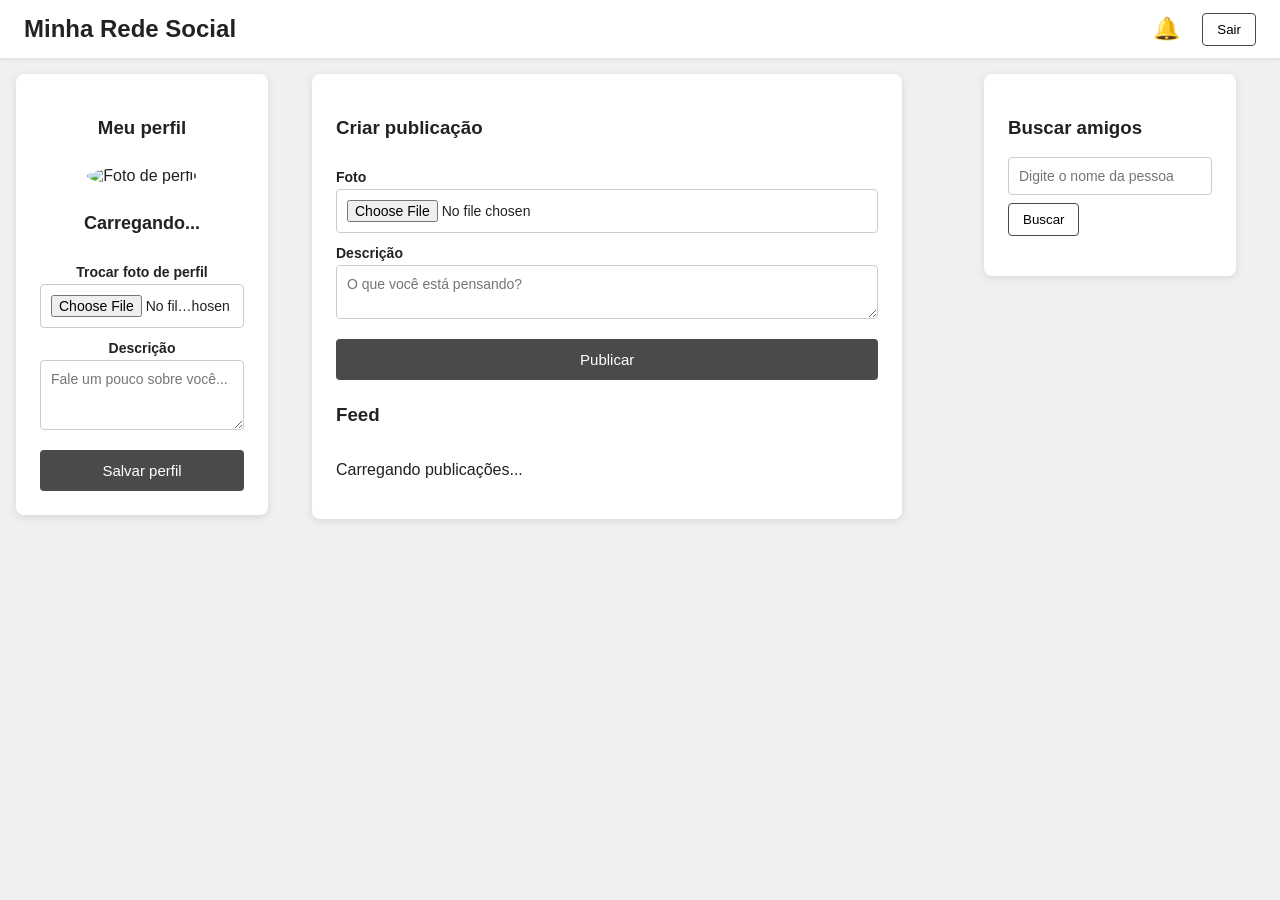
==== home.html @ ee2719d6 "Initial commit" ====
<!DOCTYPE html>
<html lang="pt-br">
<head>
  <meta charset="UTF-8">
  <meta name="viewport" content="width=device-width, initial-scale=1.0">
  <title>Início | Minha Rede Social</title>
  <link rel="stylesheet" href="css/style.css">
</head>
<body>

  <header class="cabecalho">
    <h2 class="logo">Minha Rede Social</h2>

    <div class="area-direita-cabecalho">
      <div class="notificacoes-wrapper">
        <button id="btn-notificacoes" class="botao-sino" title="Solicitações de amizade">
          🔔
          <span id="contador-notificacoes" class="contador-notificacoes" hidden>0</span>
        </button>

        <div id="painel-notificacoes" class="painel-notificacoes" hidden>
          <h4>Solicitações de amizade</h4>
          <div id="lista-notificacoes">
            <p class="texto-vazio">Nenhuma solicitação pendente.</p>
          </div>
        </div>
      </div>

      <button id="btn-sair" class="botao-secundario">Sair</button>
    </div>
  </header>

  <main class="conteudo-principal">

    <!-- COLUNA ESQUERDA: PERFIL -->
    <section class="cartao perfil">
      <h3>Meu perfil</h3>

      <img id="foto-perfil-atual" class="foto-perfil" src="https://via.placeholder.com/120?text=Foto" alt="Foto de perfil">

      <p id="nome-perfil" class="nome-perfil">Carregando...</p>

      <form id="form-perfil">
        <label for="input-foto-perfil">Trocar foto de perfil</label>
        <input type="file" id="input-foto-perfil" accept="image/*">

        <label for="descricao-perfil">Descrição</label>
        <textarea id="descricao-perfil" rows="3" placeholder="Fale um pouco sobre você..."></textarea>

        <button type="submit" class="botao-primario">Salvar perfil</button>
      </form>
      <p id="mensagem-perfil" class="mensagem-sucesso" hidden></p>
    </section>

    <!-- COLUNA CENTRAL: POSTS -->
    <section class="cartao area-posts">
      <h3>Criar publicação</h3>
      <form id="form-post">
        <label for="input-foto-post">Foto</label>
        <input type="file" id="input-foto-post" accept="image/*" required>

        <label for="descricao-post">Descrição</label>
        <textarea id="descricao-post" rows="2" placeholder="O que você está pensando?" required></textarea>

        <button type="submit" class="botao-primario">Publicar</button>
      </form>

      <h3>Feed</h3>
      <div id="lista-posts" class="lista-posts">
        <p>Carregando publicações...</p>
      </div>
    </section>

    <!-- COLUNA DIREITA: BUSCA DE AMIGOS -->
    <section class="cartao busca-amigos">
      <h3>Buscar amigos</h3>
      <input type="text" id="input-busca" placeholder="Digite o nome da pessoa">
      <button id="btn-buscar" class="botao-secundario">Buscar</button>

      <div id="resultado-busca" class="resultado-busca"></div>
    </section>

  </main>

  <script src="https://cdn.jsdelivr.net/npm/@supabase/supabase-js@2"></script>
  <script src="js/supabaseClient.js"></script>
  <script src="js/home.js"></script>
</body>
</html>
---- css/style.css ----
* {
  box-sizing: border-box;
  font-family: Arial, Helvetica, sans-serif;
}

body {
  margin: 0;
  background-color: #f0f0f0;
  color: #222;
}

/* ---------- TELAS DE LOGIN / CADASTRO ---------- */

.tela-centralizada {
  min-height: 100vh;
  display: flex;
  align-items: center;
  justify-content: center;
  padding: 16px;
}

.cartao {
  background: #fff;
  border-radius: 8px;
  box-shadow: 0 2px 8px rgba(0, 0, 0, 0.1);
  padding: 24px;
  width: 100%;
  max-width: 90%;
  /*max-width: 380px;*/
}

.cartao h1 {
  margin-top: 0;
  text-align: center;
}

form {
  display: flex;
  flex-direction: column;
}

label {
  margin-top: 12px;
  margin-bottom: 4px;
  font-size: 14px;
  font-weight: bold;
}

input, textarea {
  padding: 10px;
  border: 1px solid #ccc;
  border-radius: 4px;
  font-size: 14px;
}

.botao-primario {
  margin-top: 20px;
  padding: 12px;
  border: none;
  border-radius: 4px;
  background-color: #4a4a4a;
  color: #fff;
  font-size: 15px;
  cursor: pointer;
}

.botao-primario:hover {
  opacity: 0.9;
}

.botao-secundario {
  padding: 8px 14px;
  border: 1px solid #4a4a4a;
  border-radius: 4px;
  background-color: transparent;
  cursor: pointer;
}

.texto-secundario {
  text-align: center;
  margin-top: 16px;
  font-size: 14px;
}

.mensagem-erro {
  background: #fdecea;
  color: #b3261e;
  padding: 10px;
  border-radius: 4px;
  font-size: 14px;
  line-height: 1.4;
}

.mensagem-sucesso {
  background: #e6f4ea;
  color: #1e7b34;
  padding: 10px;
  border-radius: 4px;
  font-size: 14px;
  line-height: 1.4;
}

/* ---------- TELA PRINCIPAL (HOME) ---------- */

.cabecalho {
  display: flex;
  justify-content: space-between;
  align-items: center;
  background: #fff;
  padding: 12px 24px;
  box-shadow: 0 1px 4px rgba(0, 0, 0, 0.1);
}

.logo {
  margin: 0;
}

.area-direita-cabecalho {
  display: flex;
  align-items: center;
  gap: 16px;
}

.notificacoes-wrapper {
  position: relative;
}

.botao-sino {
  position: relative;
  background: transparent;
  border: none;
  font-size: 22px;
  cursor: pointer;
  padding: 4px 6px;
}

.contador-notificacoes {
  position: absolute;
  top: -2px;
  right: -2px;
  background: #d93025;
  color: #fff;
  border-radius: 50%;
  font-size: 11px;
  font-weight: bold;
  min-width: 18px;
  height: 18px;
  display: flex;
  align-items: center;
  justify-content: center;
  padding: 0 4px;
}

.contador-notificacoes[hidden]{
  display:none;
}

.painel-notificacoes {
  position: absolute;
  top: 36px;
  right: 0;
  width: 300px;
  max-height: 360px;
  overflow-y: auto;
  background: #fff;
  border-radius: 8px;
  box-shadow: 0 4px 14px rgba(0, 0, 0, 0.15);
  padding: 14px;
  z-index: 20;
}

.painel-notificacoes h4 {
  margin: 0 0 10px 0;
}

.texto-vazio {
  font-size: 13px;
  color: #777;
}

.item-notificacao {
  border-bottom: 1px solid #eee;
  padding: 8px 0;
}

.item-notificacao:last-child {
  border-bottom: none;
}

.item-notificacao .nome-solicitante {
  font-size: 14px;
  margin-bottom: 6px;
}

.item-notificacao .botoes-notificacao {
  display: flex;
  gap: 8px;
}

.item-notificacao button {
  flex: 1;
  padding: 6px 8px;
  font-size: 12px;
  border-radius: 4px;
  cursor: pointer;
}

.btn-aceitar {
  border: none;
  background-color: #1e7b34;
  color: #fff;
}

.btn-recusar {
  border: 1px solid #ccc;
  background-color: #fff;
  color: #444;
}

.conteudo-principal {
  display: grid;
  grid-template-columns: 280px 1fr 280px;
  gap: 16px;
  padding: 16px;
  align-items: start;
}

@media (max-width: 900px) {
  .conteudo-principal {
    grid-template-columns: 1fr;
  }
}

.perfil {
  text-align: center;
}

.foto-perfil {
  width: 120px;
  height: 120px;
  border-radius: 50%;
  object-fit: cover;
  margin: 10px 0;
}

.nome-perfil {
  font-weight: bold;
  font-size: 18px;
}

.area-posts h3:not(:first-child) {
  margin-top: 24px;
}

.lista-posts {
  display: flex;
  flex-direction: column;
  gap: 16px;
  margin-top: 12px;
}

.post {
  border: 1px solid #ddd;
  border-radius: 6px;
  padding: 12px;
  background-color:rgba(241, 224, 199, 0.425);

}

.post img {
  display: block;/* Transforma a imagem em um elemento de bloco.Isso permite usar margin: auto para centralizá-la. */
  max-width: 100%;/* Nunca deixa a imagem ficar mais larga que o container pai.Se a tela diminuir, a imagem diminui junto. */
  width: auto;/* Mantém a largura original da imagem quando houver espaço.Não força a imagem a ocupar 100% da largura disponível. */
  height: auto;/* Ajusta a altura automaticamente para manter a proporçãooriginal da imagem e evitar deformações. */
  margin: 0 auto 8px;
/* Define as margens:topo: 0
direita: auto
inferior: 8px
esquerda: auto
As margens laterais em 'auto' centralizam a imagem
horizontalmente dentro do container. */
}

.post .foto-autor {
    
    width: 40px;
    height: 40px;
    border-radius: 50%;
}

.post .autor-post {
  font-weight: bold;
  margin-bottom: 4px;
}

.busca-amigos input {
  width: 100%;
  margin-bottom: 8px;
}

.resultado-busca {
  margin-top: 16px;
  display: flex;
  flex-direction: column;
  gap: 10px;
}

.item-usuario {
  display: flex;
  align-items: center;
  justify-content: space-between;
  border-bottom: 1px solid #eee;
  padding-bottom: 8px;
}

.item-usuario button {
  font-size: 12px;
  padding: 6px 10px;
}
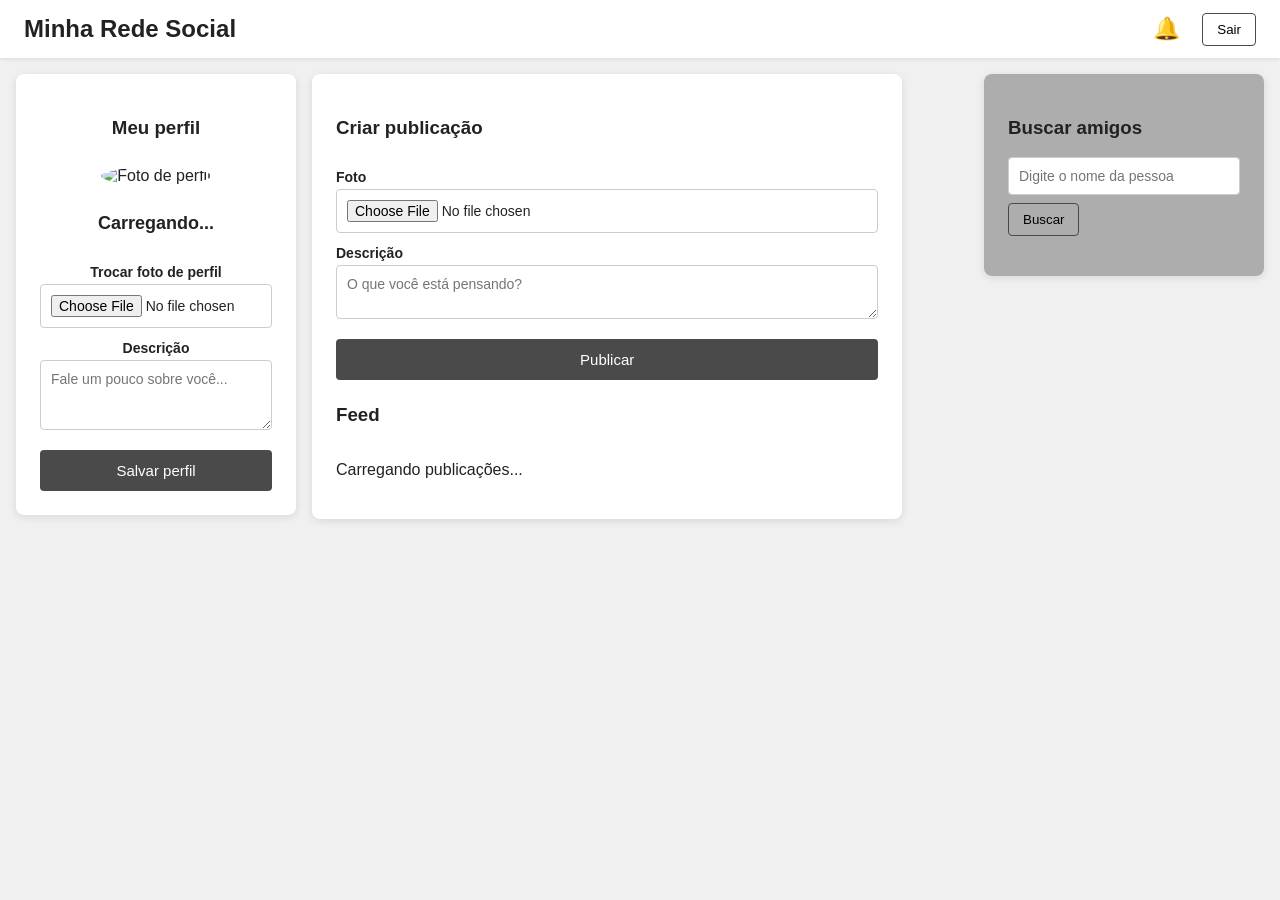
==== commit 940d1c89: "Sistema de curtidas Adicionado botões e notificações de curtidas." ====
--- a/home.html
+++ b/home.html
@@ -13,13 +13,13 @@
 
     <div class="area-direita-cabecalho">
       <div class="notificacoes-wrapper">
-        <button id="btn-notificacoes" class="botao-sino" title="Solicitações de amizade">
+        <button id="btn-notificacoes" class="botao-sino" title="Notificações">
           🔔
           <span id="contador-notificacoes" class="contador-notificacoes" hidden>0</span>
         </button>
 
         <div id="painel-notificacoes" class="painel-notificacoes" hidden>
-          <h4>Solicitações de amizade</h4>
+          <h4>Notificações</h4>
           <div id="lista-notificacoes">
             <p class="texto-vazio">Nenhuma solicitação pendente.</p>
           </div>
--- a/css/style.css
+++ b/css/style.css
@@ -20,6 +20,24 @@
 }
 
 .cartao {
+  background: #fff;
+  border-radius: 8px;
+  box-shadow: 0 2px 8px rgba(0, 0, 0, 0.1);
+  padding: 24px;
+  width: 100%;
+  max-width: 380px;
+}
+
+.busca-amigos{
+  background: #8d8c8ca9;
+  border-radius: 8px;
+  box-shadow: 0 2px 8px rgba(0, 0, 0, 0.1);
+  padding: 24px;
+  width: 100%;
+  max-width: 500px;
+}
+
+.area-posts {
   background: #fff;
   border-radius: 8px;
   box-shadow: 0 2px 8px rgba(0, 0, 0, 0.1);
@@ -223,6 +241,8 @@
   gap: 16px;
   padding: 16px;
   align-items: start;
+  max-width: 1600px;
+  margin: 0 auto;
 }
 
 @media (max-width: 900px) {
@@ -281,16 +301,116 @@
 horizontalmente dentro do container. */
 }
 
+.post .cabecalho-post {
+  display: flex;
+  align-items: center;
+  justify-content: space-between;
+  gap: 12px;
+}
+
+.post .data-post {
+  color: #7c7c7c85;
+  font-size: 12px;
+  white-space: nowrap;
+}
+
 .post .foto-autor {
-    
-    width: 40px;
-    height: 40px;
-    border-radius: 50%;
+  display: block;
+  width: 40px;
+  height: 40px;
+  border-radius: 50%;
+  object-fit: cover;
+  margin: 0;
+  flex-shrink: 0;
 }
 
 .post .autor-post {
+  display: flex;
+  align-items: center;
+  gap: 8px;
+  font-weight: bold;
+  margin-bottom: 8px;
   font-weight: bold;
   margin-bottom: 4px;
+}
+
+.post .link-autor {
+  color: inherit;
+  text-decoration: none;
+}
+
+.post .link-autor:hover {
+  text-decoration: underline;
+}
+
+.reacoes-post {
+  display: flex;
+  gap: 8px;
+  border-top: 1px solid #eee;
+  padding-top: 8px;
+}
+
+.botao-reacao {
+  width: 36px;
+  height: 32px;
+  padding: 0;
+  border: 1px solid #d5d5d5;
+  border-radius: 4px;
+  background: #fff;
+  cursor: pointer;
+  font-size: 17px;
+}
+
+.botao-reacao:hover,
+.botao-reacao.selecionado {
+  background: #f1e0c7;
+  border-color: #8a6a43;
+}
+
+.data-notificacao {
+  color: #777;
+  display: block;
+  font-size: 11px;
+  margin-top: 4px;
+}
+
+.pagina-perfil-publico {
+  display: grid;
+  grid-template-columns: minmax(220px, 280px) minmax(0, 700px);
+  gap: 16px;
+  padding: 24px 16px;
+  max-width: 1020px;
+  margin: 0 auto;
+  align-items: start;
+}
+
+.perfil-publico {
+  text-align: center;
+}
+
+.perfil-publico h1 {
+  margin: 8px 0;
+  font-size: 22px;
+}
+
+.perfil-publico p {
+  margin-bottom: 0;
+  color: #555;
+  white-space: pre-wrap;
+}
+
+.perfil-posts {
+  max-width: none;
+}
+
+.perfil-posts h2 {
+  margin-top: 0;
+}
+
+@media (max-width: 700px) {
+  .pagina-perfil-publico {
+    grid-template-columns: 1fr;
+  }
 }
 
 .busca-amigos input {
